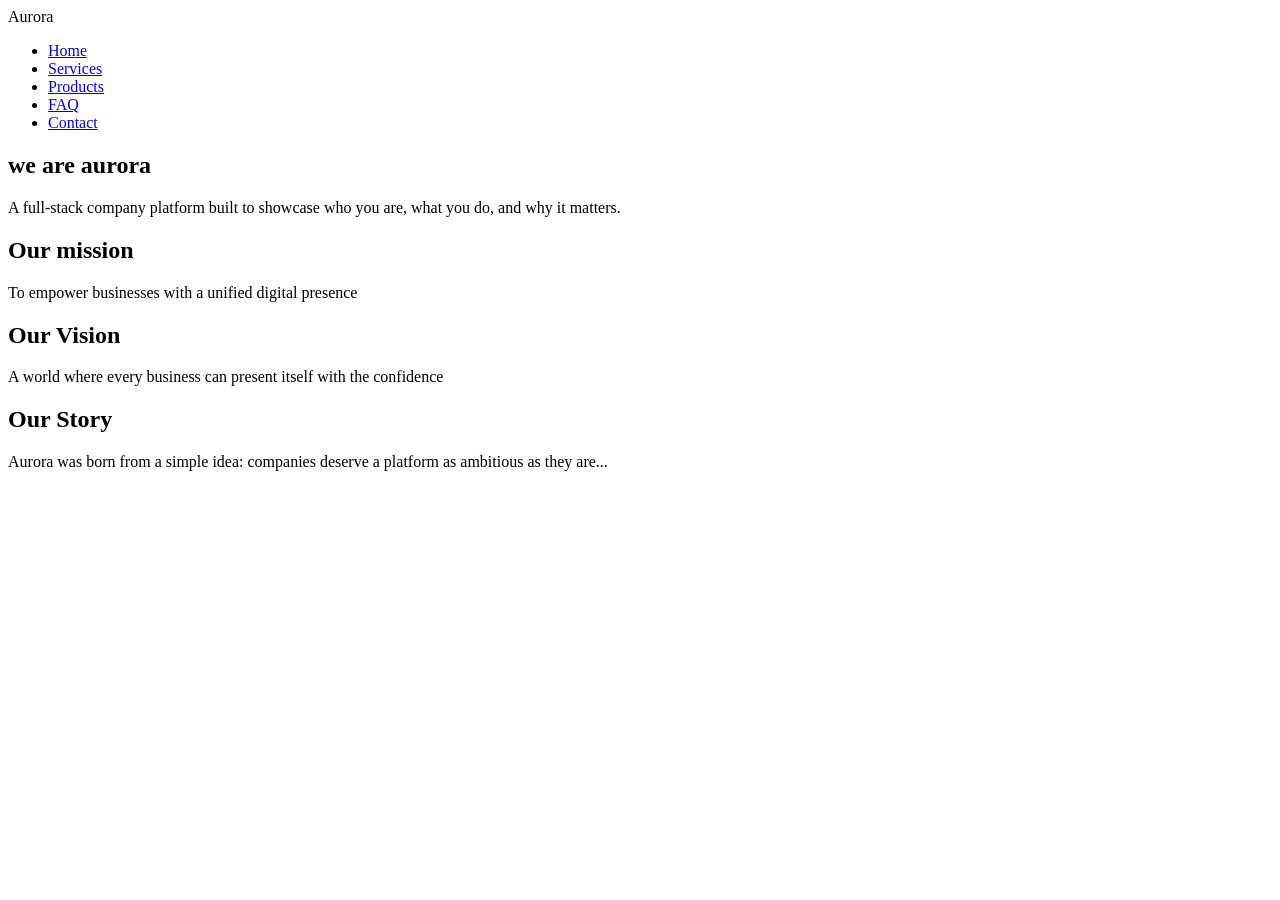
==== about us.html @ 60d532b9 "added new links" ====
<!DOCTYPE html>
<html lang="en">
<head>
    <meta charset="UTF-8">
    <meta name="viewport" content="width=device-width, initial-scale=1.0">
    <title>Your Page Title</title>
    
    <!-- Meta -->
    <meta name="description" content="Your page description here">
    <meta name="author" content="Your Name">

    <!-- Favicon -->
    <link rel="icon" href="favicon.ico">

    <!-- CSS -->
    <link rel="stylesheet" href="styles.css">
</head>
<body>
    <header>
        <div class="logo">Aurora</div>
        <nav>
            <ul>
                <li><a href="index.html">Home</a></li>
                <li><a href="services.html">Services</a></li>
                <li><a href="products.html">Products</a></li>
                <li><a href="faq.html">FAQ</a></li>
                <li><a href="contact.html">Contact</a></li>
            </ul>
        </nav>
    </header>
    <section id="about-hero">
<h1>we are aurora</h1>
<p>A full-stack company platform built to showcase who you are, what you do, and why it matters.</p>
</section>
<section id="mission">
<h2>Our mission</h2>
<p>To empower businesses with a unified digital presence</p>
</section>
<section id="vision">
  <h2>Our Vision</h2>
    <p>A world where every business can present itself with the confidence</p>
</section>
<section id="story">
  <h2>Our Story</h2>
  <p>Aurora was born from a simple idea: companies deserve a platform as ambitious as they are...</p>
</section>



    
</body>
</html>
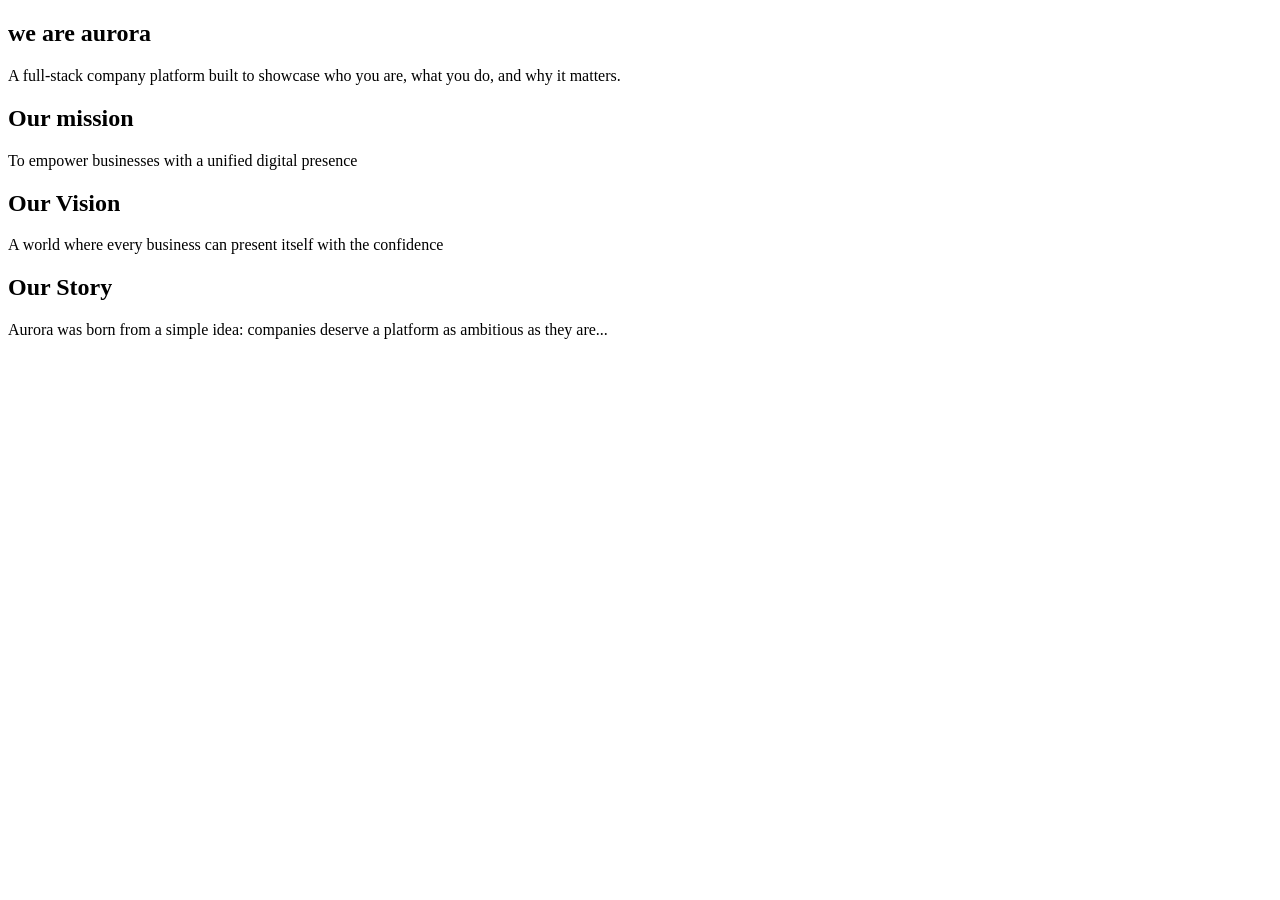
==== commit e9b6d719: "Merge branch 'main' of github.com:codewithmDEV/aurora-platform" ====
--- a/about us.html
+++ b/about us.html
@@ -16,18 +16,6 @@
     <link rel="stylesheet" href="styles.css">
 </head>
 <body>
-    <header>
-        <div class="logo">Aurora</div>
-        <nav>
-            <ul>
-                <li><a href="index.html">Home</a></li>
-                <li><a href="services.html">Services</a></li>
-                <li><a href="products.html">Products</a></li>
-                <li><a href="faq.html">FAQ</a></li>
-                <li><a href="contact.html">Contact</a></li>
-            </ul>
-        </nav>
-    </header>
     <section id="about-hero">
 <h1>we are aurora</h1>
 <p>A full-stack company platform built to showcase who you are, what you do, and why it matters.</p>
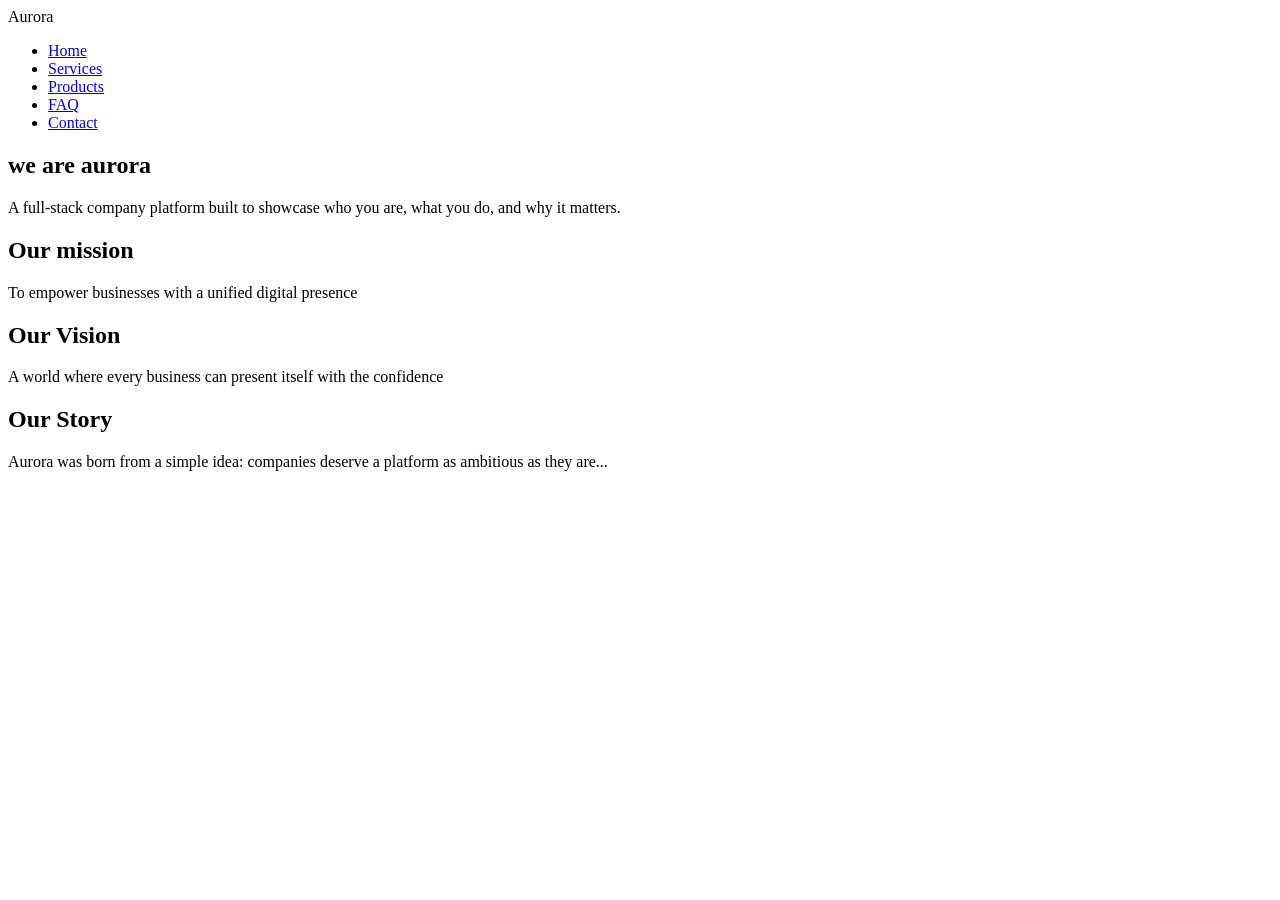
==== commit 6c48e448: "Merge branch 'main' of github.com:codewithmDEV/aurora-platform" ====
--- a/about us.html
+++ b/about us.html
@@ -16,6 +16,18 @@
     <link rel="stylesheet" href="styles.css">
 </head>
 <body>
+    <header>
+        <div class="logo">Aurora</div>
+        <nav>
+            <ul>
+                <li><a href="index.html">Home</a></li>
+                <li><a href="services.html">Services</a></li>
+                <li><a href="products.html">Products</a></li>
+                <li><a href="faq.html">FAQ</a></li>
+                <li><a href="contact.html">Contact</a></li>
+            </ul>
+        </nav>
+    </header>
     <section id="about-hero">
 <h1>we are aurora</h1>
 <p>A full-stack company platform built to showcase who you are, what you do, and why it matters.</p>
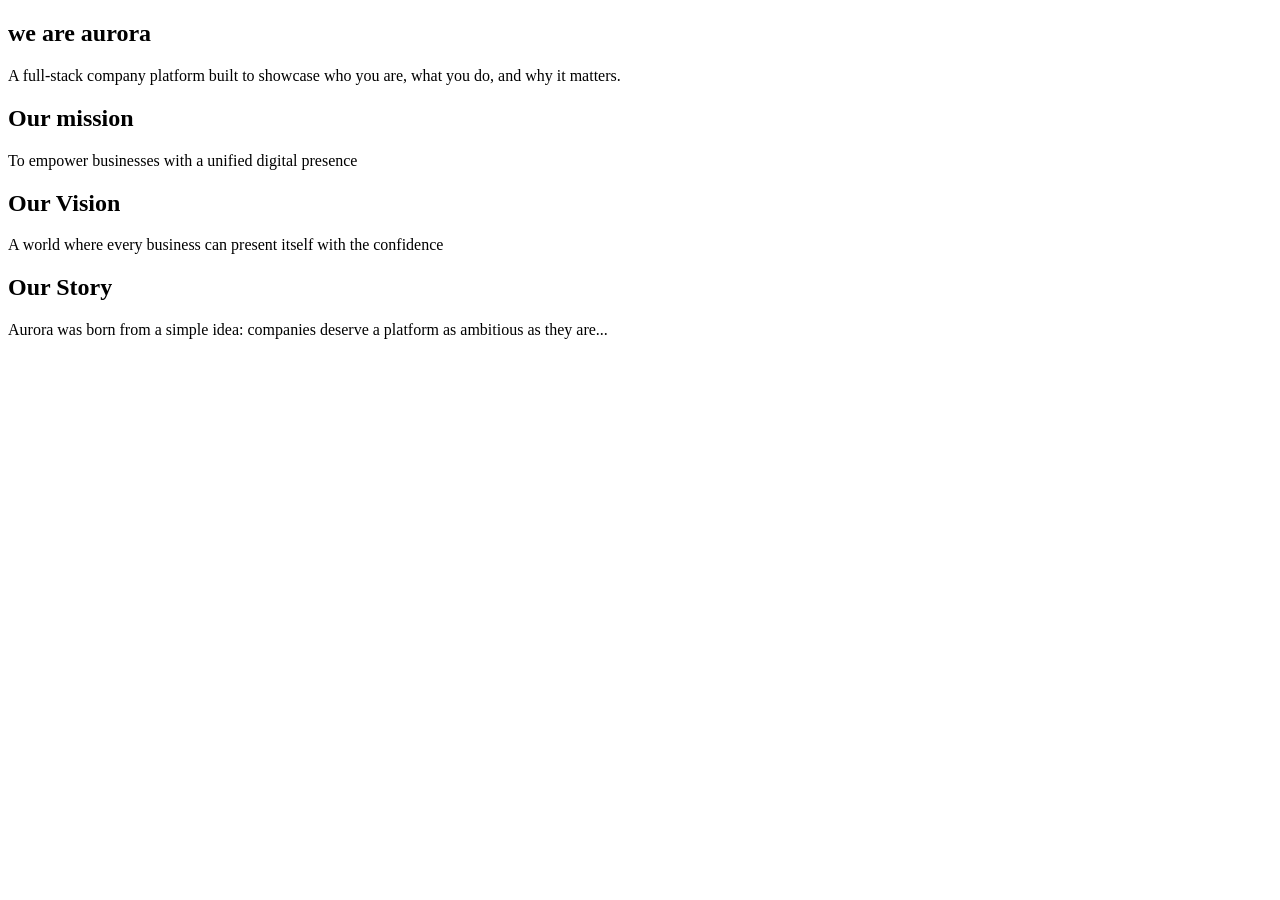
==== commit 655a71cc: "couple more UI/design changes for the landing page" ====
--- a/about us.html
+++ b/about us.html
@@ -16,18 +16,7 @@
     <link rel="stylesheet" href="styles.css">
 </head>
 <body>
-    <header>
-        <div class="logo">Aurora</div>
-        <nav>
-            <ul>
-                <li><a href="index.html">Home</a></li>
-                <li><a href="services.html">Services</a></li>
-                <li><a href="products.html">Products</a></li>
-                <li><a href="faq.html">FAQ</a></li>
-                <li><a href="contact.html">Contact</a></li>
-            </ul>
-        </nav>
-    </header>
+  
     <section id="about-hero">
 <h1>we are aurora</h1>
 <p>A full-stack company platform built to showcase who you are, what you do, and why it matters.</p>
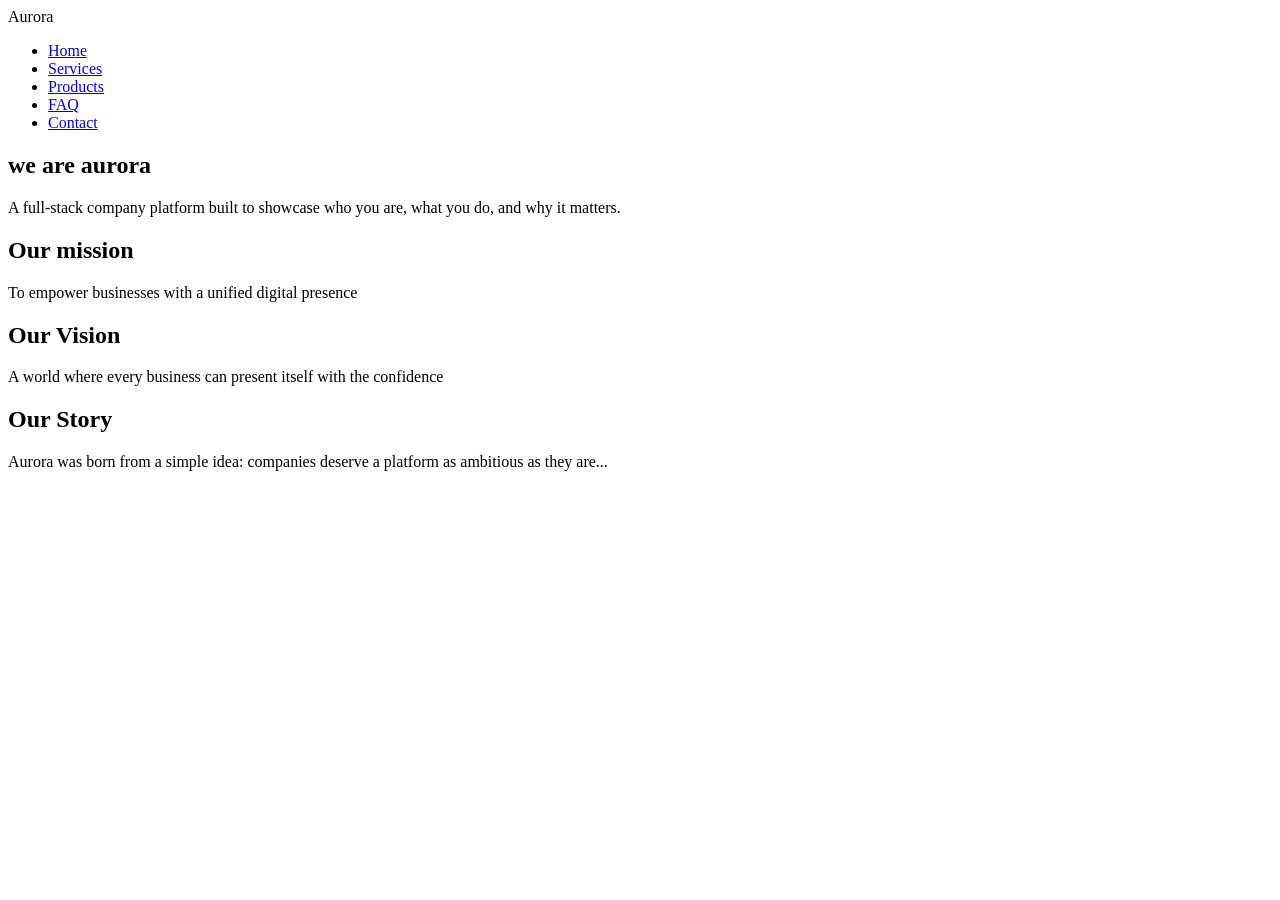
==== commit afca9983: "removed header element" ====
--- a/about us.html
+++ b/about us.html
@@ -16,7 +16,16 @@
     <link rel="stylesheet" href="styles.css">
 </head>
 <body>
-  
+    <div class="logo">Aurora</div>
+        <nav>
+            <ul>
+                <li><a href="index.html">Home</a></li>
+                <li><a href="services.html">Services</a></li>
+                <li><a href="products.html">Products</a></li>
+                <li><a href="faq.html">FAQ</a></li>
+                <li><a href="contact.html">Contact</a></li>
+            </ul>
+        </nav>
     <section id="about-hero">
 <h1>we are aurora</h1>
 <p>A full-stack company platform built to showcase who you are, what you do, and why it matters.</p>
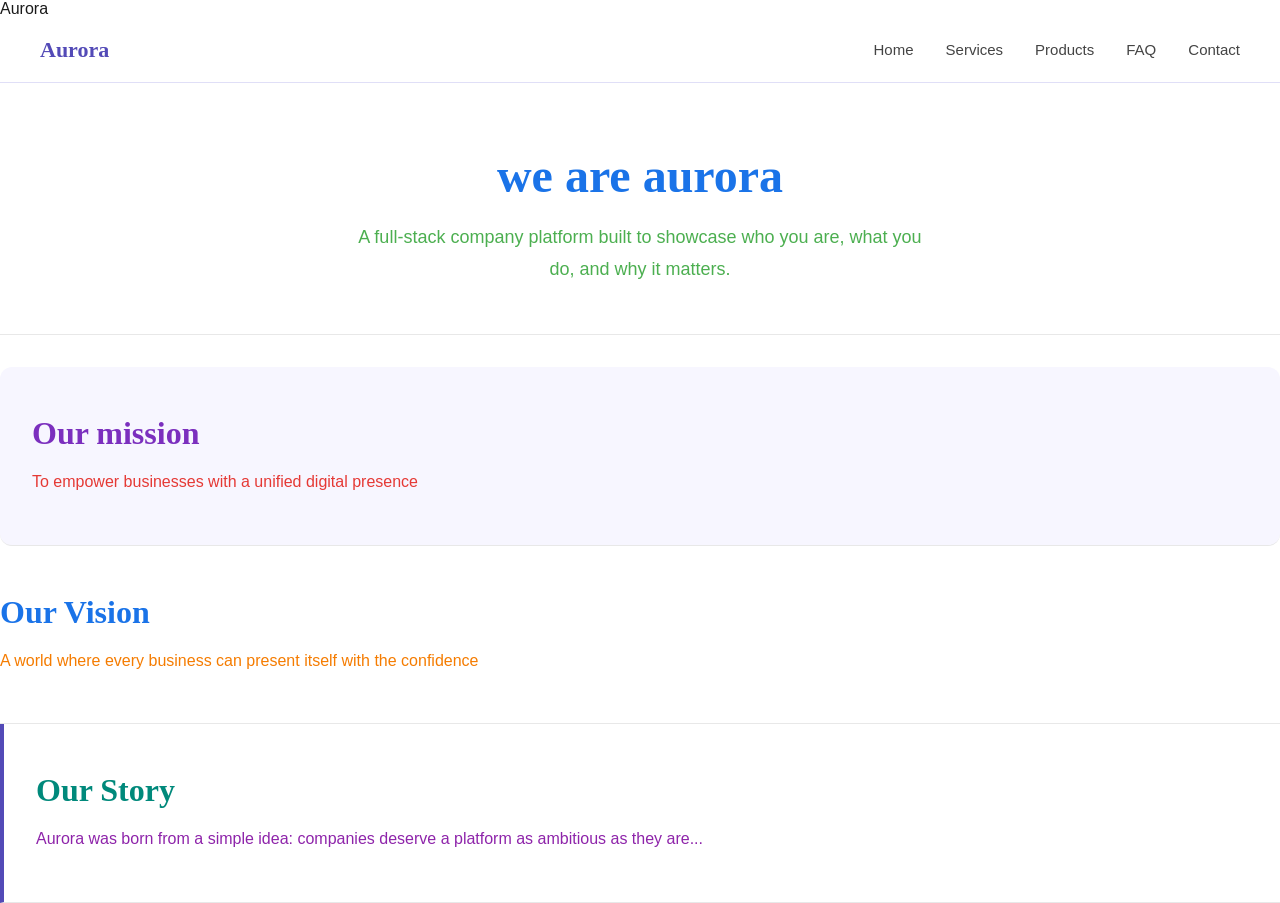
==== commit 72b34a0e: "added some css style" ====
--- a/about us.html
+++ b/about us.html
@@ -13,19 +13,24 @@
     <link rel="icon" href="favicon.ico">
 
     <!-- CSS -->
-    <link rel="stylesheet" href="styles.css">
+    <link rel="stylesheet" href="about us.css">
 </head>
 <body>
-    <div class="logo">Aurora</div>
+
+    <header>
+        <div class="logo">Aurora</div>
         <nav>
-            <ul>
-                <li><a href="index.html">Home</a></li>
-                <li><a href="services.html">Services</a></li>
-                <li><a href="products.html">Products</a></li>
-                <li><a href="faq.html">FAQ</a></li>
-                <li><a href="contact.html">Contact</a></li>
-            </ul>
-        </nav>
+  <a class="logo" href="index.html">Aurora</a>
+  <ul>
+    <li><a href="index.html">Home</a></li>
+    <li><a href="services.html">Services</a></li>
+    <li><a href="products.html">Products</a></li>
+    <li><a href="faq.html">FAQ</a></li>
+    <li><a href="contact.html">Contact</a></li>
+  </ul>
+</nav>
+    </header>
+
     <section id="about-hero">
 <h1>we are aurora</h1>
 <p>A full-stack company platform built to showcase who you are, what you do, and why it matters.</p>
--- a/about us.css
+++ b/about us.css
@@ -0,0 +1,279 @@
+/* ── Reset ── */
+* {
+  box-sizing: border-box;
+  margin: 0;
+  padding: 0;
+}
+
+/* ── Base ── */
+body {
+  font-family: 'Inter', sans-serif;
+  background-color: #ffffff;
+  color: #1a1a1a;
+}
+
+/* ── Page wrapper ── */
+.aurora-wrap {
+  max-width: 900px;
+  margin: 0 auto;
+  padding: 0 1.5rem 4rem;
+}
+
+/* ── HERO ── */
+#about-hero {
+  text-align: center;
+  padding: 4rem 1rem 3rem;
+  border-bottom: 1px solid #e8e8e8;
+}
+
+#about-hero h1 {
+  font-family: 'Playfair Display', serif;
+  font-size: 48px;
+  font-weight: 600;
+  color: #1a1a1a;
+  margin-bottom: 1rem;
+  line-height: 1.2;
+}
+
+#about-hero h1 span {
+  color: #534AB7;
+}
+
+#about-hero p {
+  font-size: 18px;
+  color: #555;
+  line-height: 1.8;
+  max-width: 580px;
+  margin: 0 auto;
+}
+
+/* ── SHARED SECTION STYLES ── */
+section {
+  padding: 3rem 0;
+  border-bottom: 1px solid #e8e8e8;
+}
+
+section h2 {
+  font-family: 'Playfair Display', serif;
+  font-size: 32px;
+  font-weight: 600;
+  color: #1a1a1a;
+  margin-bottom: 1rem;
+}
+
+section p {
+  font-size: 16px;
+  color: #555;
+  line-height: 1.8;
+}
+
+/* ── MISSION ── */
+#mission {
+  background-color: #f7f6ff;
+  padding: 3rem 2rem;
+  border-radius: 12px;
+  margin-top: 2rem;
+}
+
+#mission h2 {
+  color: #534AB7;
+}
+
+/* ── VISION ── */
+#vision {
+  padding: 3rem 0;
+}
+
+/* ── STORY ── */
+#story {
+  border-left: 4px solid #534AB7;
+  padding-left: 2rem;
+}
+
+/* ── VALUES ── */
+#values h2 {
+  margin-bottom: 1.5rem;
+}
+
+.values-grid {
+  display: grid;
+  grid-template-columns: repeat(auto-fit, minmax(180px, 1fr));
+  gap: 1.25rem;
+}
+
+.value-card {
+  background: #ffffff;
+  border: 1px solid #e0dff7;
+  border-radius: 12px;
+  padding: 1.5rem;
+}
+
+.value-card h3 {
+  font-size: 16px;
+  font-weight: 600;
+  color: #534AB7;
+  margin-bottom: 0.5rem;
+}
+
+.value-card p {
+  font-size: 14px;
+  color: #666;
+  line-height: 1.7;
+}
+
+/* ── CTA ── */
+#cta {
+  text-align: center;
+  padding: 3rem 0 0;
+  border-bottom: none;
+}
+
+#cta h2 {
+  font-family: 'Playfair Display', serif;
+  font-size: 30px;
+  margin-bottom: 0.75rem;
+}
+
+#cta a {
+  display: inline-block;
+  margin-top: 1rem;
+  padding: 0.8rem 2.5rem;
+  background-color: #534AB7;
+  color: #ffffff;
+  border-radius: 8px;
+  font-size: 15px;
+  font-weight: 500;
+  text-decoration: none;
+}
+
+#cta a:hover {
+  background-color: #3C3489;
+}
+/* ── NAVIGATION ── */
+nav {
+  display: flex;
+  align-items: center;
+  justify-content: space-between;
+  padding: 1.2rem 2.5rem;
+  background-color: #ffffff;
+  border-bottom: 1px solid #e0dff7;
+  position: sticky;
+  top: 0;
+  z-index: 100;
+}
+
+nav .logo {
+  font-family: 'Playfair Display', serif;
+  font-size: 22px;
+  font-weight: 600;
+  color: #534AB7;
+  text-decoration: none;
+}
+
+nav ul {
+  list-style: none;
+  display: flex;
+  gap: 2rem;
+  margin: 0;
+  padding: 0;
+}
+
+nav ul li a {
+  font-family: 'Inter', sans-serif;
+  font-size: 15px;
+  font-weight: 500;
+  color: #444;
+  text-decoration: none;
+  transition: color 0.2s;
+}
+
+nav ul li a:hover {
+  color: #534AB7;
+}
+/* ── Hero heading blue ── */
+#about-hero h1 {
+  color: #1a73e8;
+}
+
+/* ── Hero paragraph light green with slide-in animation ── */
+#about-hero p {
+  color: #4caf50;
+  animation: slideIn 1s ease-out;
+}
+
+/* ── Slide animation ── */
+@keyframes slideIn {
+  from {
+    opacity: 0;
+    transform: translateX(-60px);
+  }
+  to {
+    opacity: 1;
+    transform: translateX(0);
+  }
+}/* ── MISSION ── */
+#mission h2 {
+  color: #7B2FBE;
+  animation: slideRight 1s ease-out;
+}
+
+#mission p {
+  color: #e53935;
+  animation: slideRight 1.2s ease-out;
+}
+
+/* ── VISION ── */
+#vision h2 {
+  color: #1a73e8;
+  animation: slideRight 1s ease-out;
+}
+
+#vision p {
+  color: #f57c00;
+  animation: slideRight 1.2s ease-out;
+}
+
+/* ── STORY ── */
+#story h2 {
+  color: #00897b;
+  animation: slideRight 1s ease-out;
+}
+
+#story p {
+  color: #8e24aa;
+  animation: slideRight 1.2s ease-out;
+}
+
+/* ── VALUES ── */
+#values h2 {
+  color: #d81b60;
+  animation: slideRight 1s ease-out;
+}
+
+#values p {
+  color: #2e7d32;
+  animation: slideRight 1.2s ease-out;
+}
+
+/* ── CTA ── */
+#cta h2 {
+  color: #534AB7;
+  animation: slideRight 1s ease-out;
+}
+
+#cta p {
+  color: #e53935;
+  animation: slideRight 1.2s ease-out;
+}
+
+/* ── Slide RIGHT to LEFT animation ── */
+@keyframes slideRight {
+  from {
+    opacity: 0;
+    transform: translateX(80px);
+  }
+  to {
+    opacity: 1;
+    transform: translateX(0);
+  }
+}
